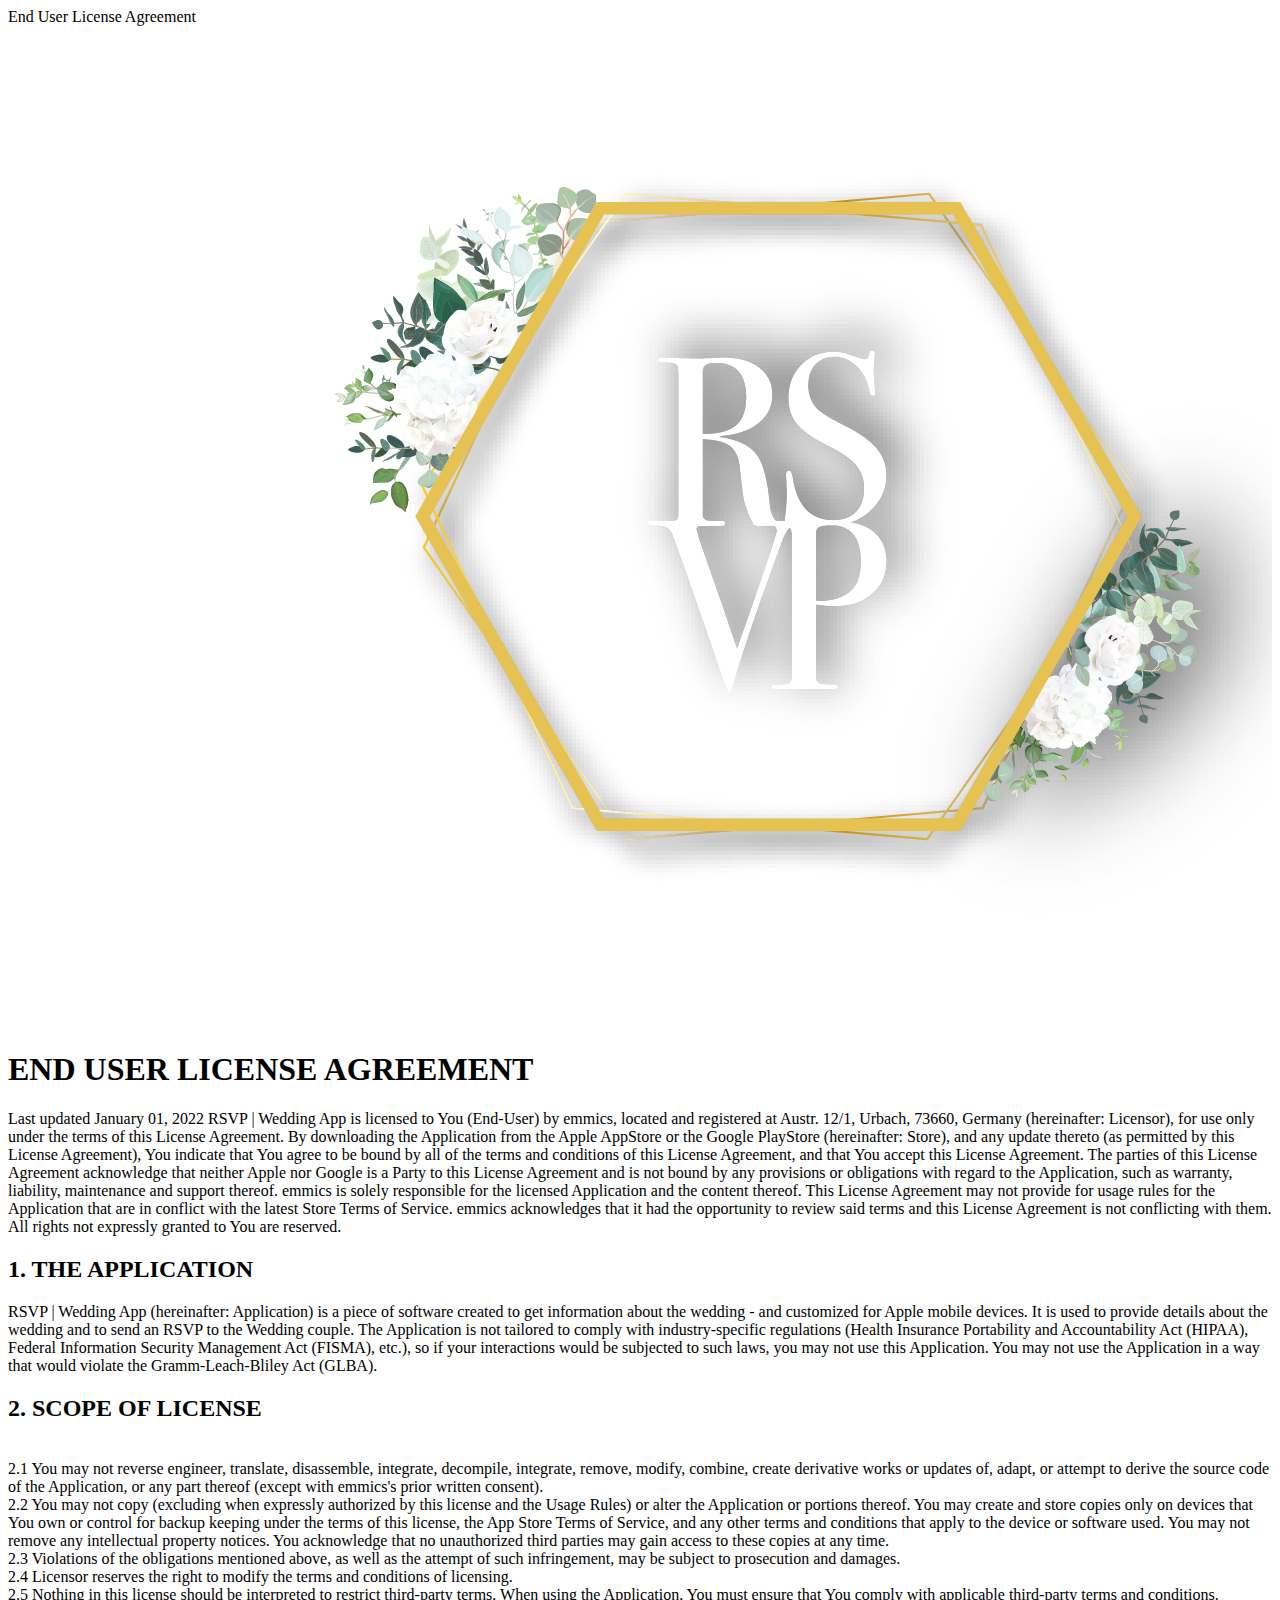
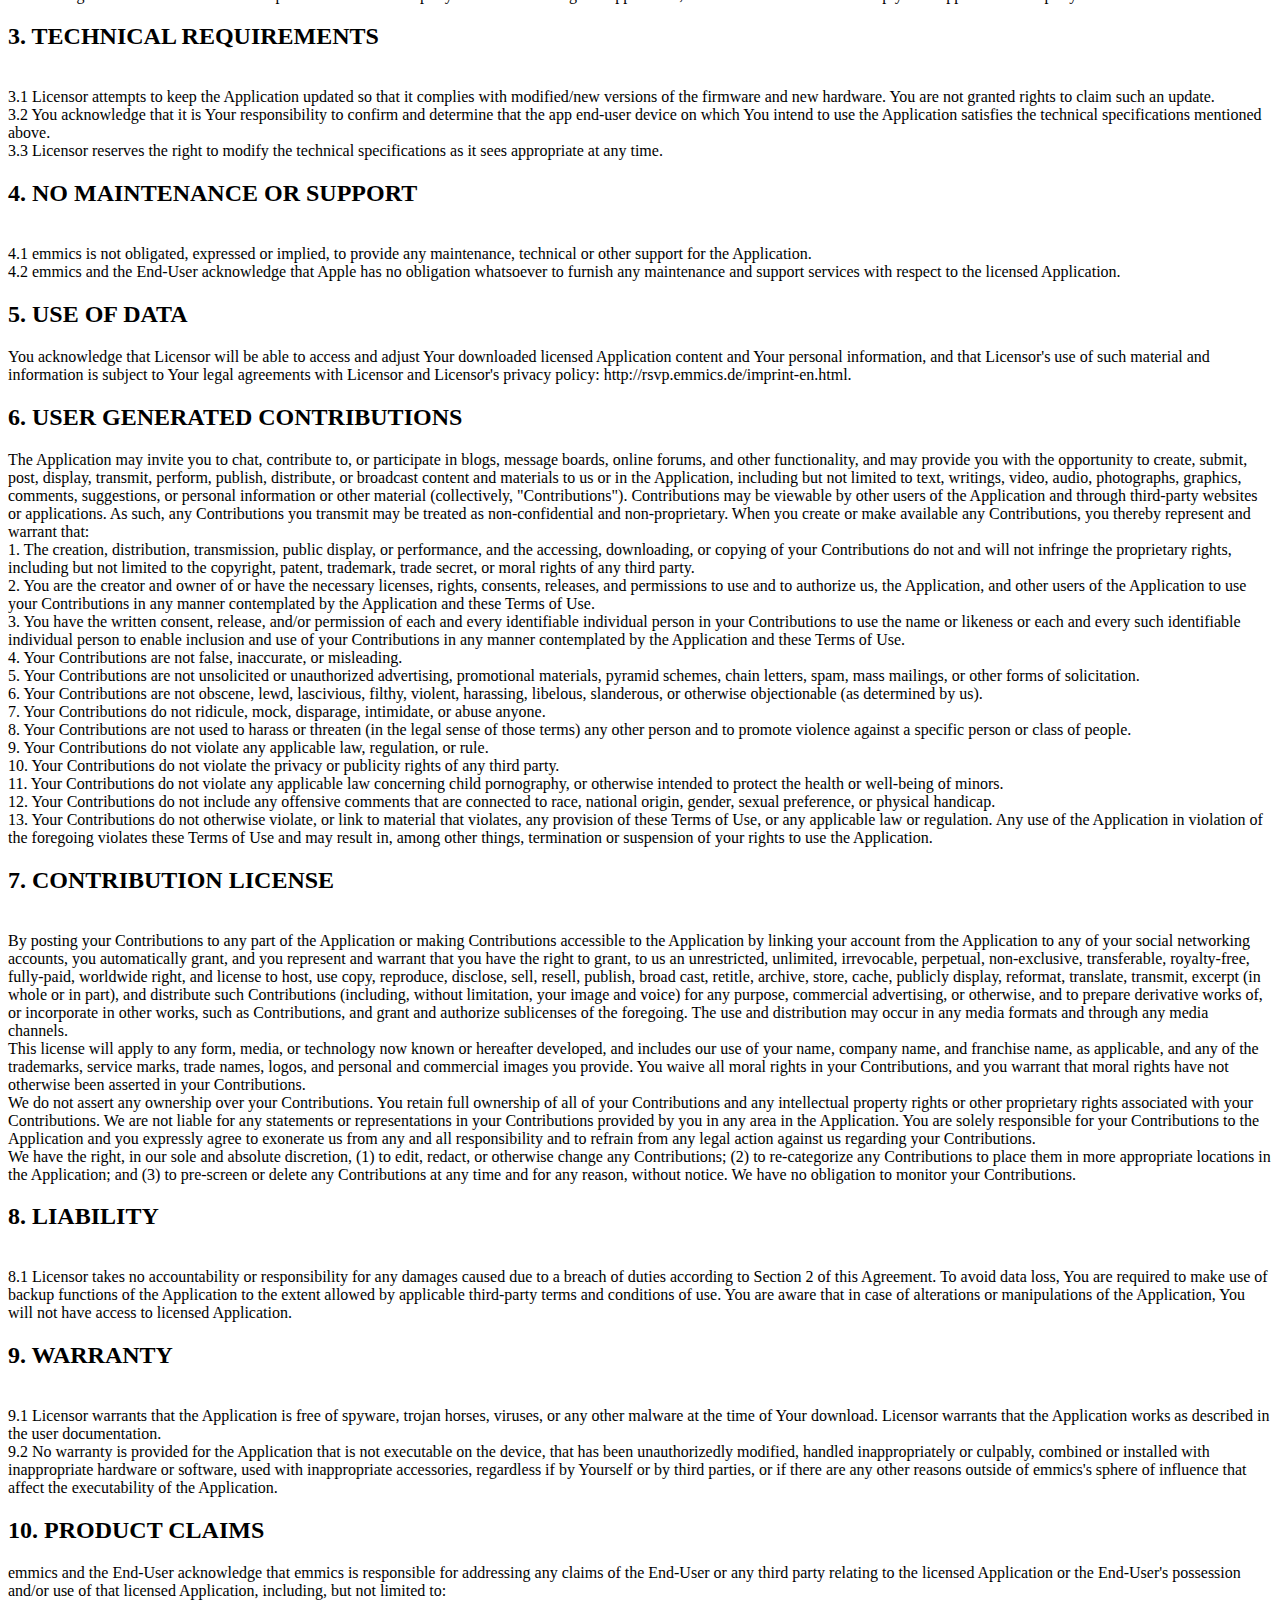
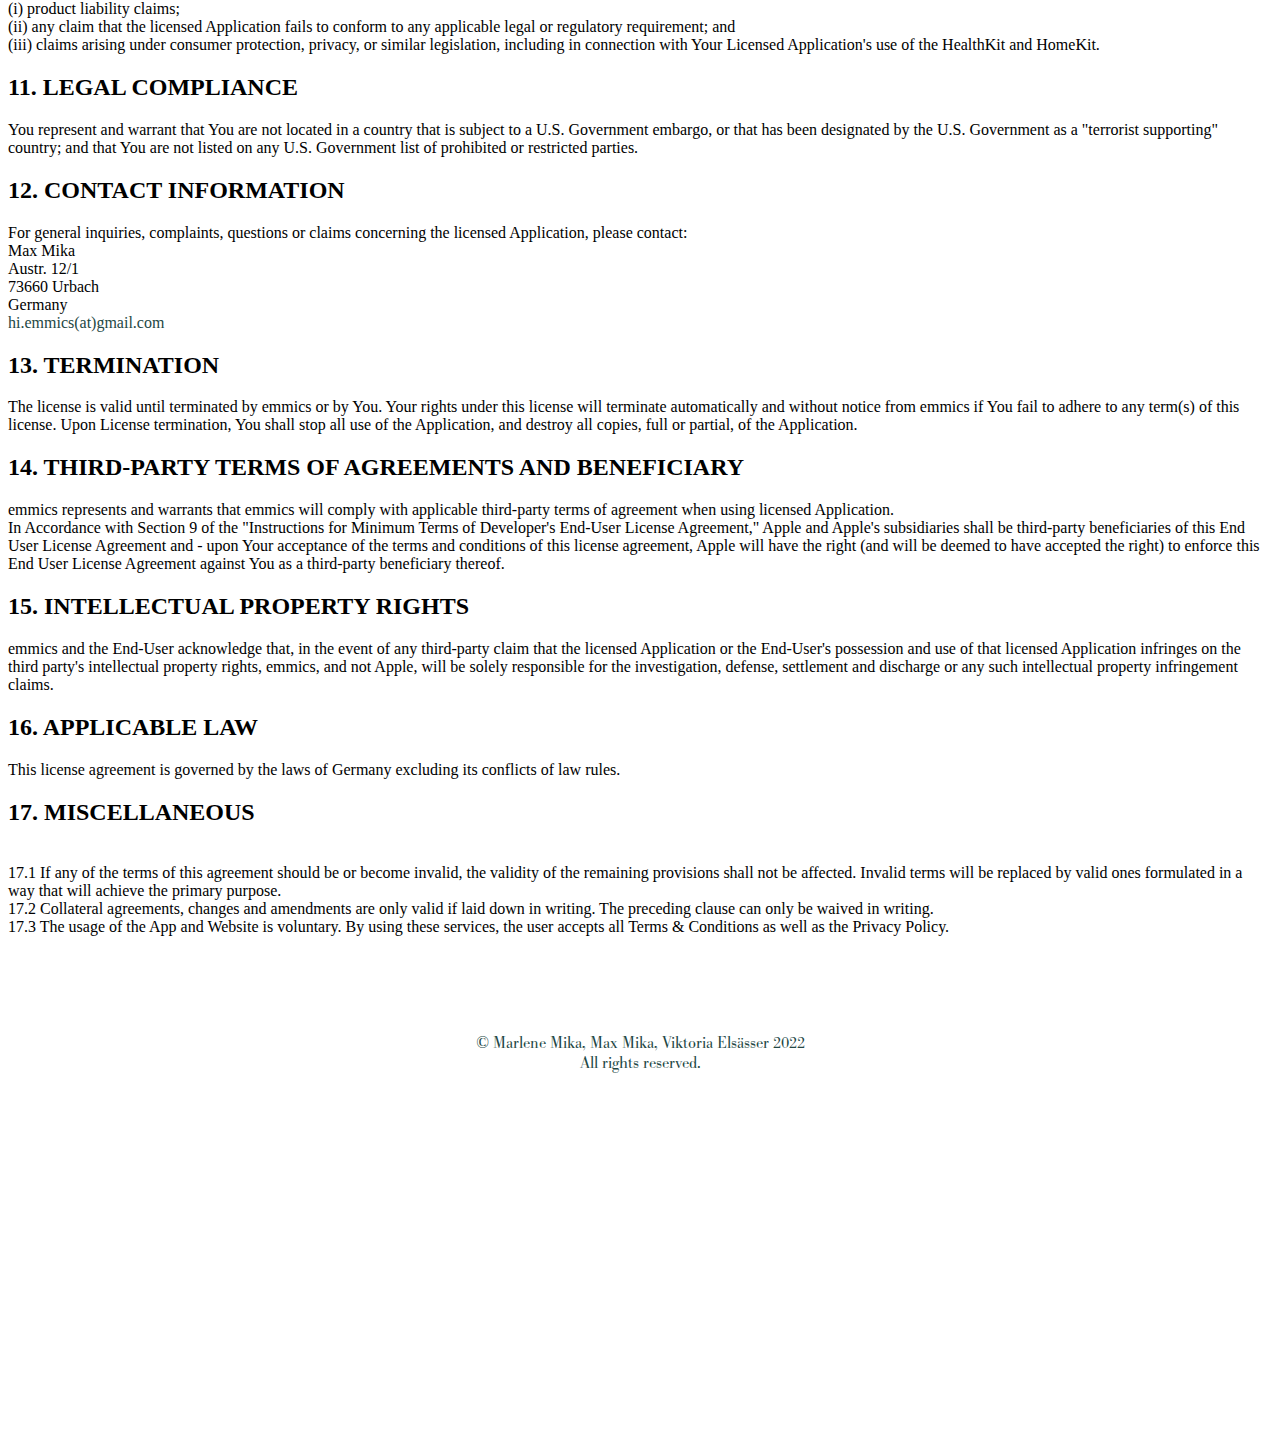
==== eula.html @ 958d6fd3 "* filled with content * moved legal texts" ====
<!DOCTYPE html>
<html>
    <head>
        <link rel="stylesheet" href="stylesheet.css">
        <link rel="shortcut icon" href="rsvplogo.png">
        <script src="script.js"></script>
        <meta charset="utf-8">
        <meta name="viewport" content= "width=device-width, initial-scale=1.0">
        <title>RSVP | Wedding App</title>
    </head>
        <div class="header">
            <div id="headertitle">
                End User License Agreement
            </div> 
            <div style="text-align: right;">
                <a href="index.html">
                    <img src="rsvplogo.png" alt="Home" id="headerlogo">
                </a>
            </div>
        </div>
    <body>

  <a id="tou"></a>
          <h1>END USER LICENSE AGREEMENT</h1>
  
  <div class="impressum">
          Last updated January 01, 2022
  
  
  
          RSVP | Wedding App is licensed to You (End-User) by emmics, located and registered at Austr. 12/1, Urbach, 73660, Germany (hereinafter: Licensor), for use only under the terms of this License Agreement. 
  
          By downloading the Application from the Apple AppStore or the Google PlayStore (hereinafter: Store), and any update thereto (as permitted by this License Agreement), You indicate that You agree to be bound by all of the terms and conditions of this License Agreement, and that You accept this License Agreement.
  
          The parties of this License Agreement acknowledge that neither Apple nor Google is a Party to this License Agreement and is not bound by any provisions or obligations with regard to the Application, such as warranty, liability, maintenance and support thereof. emmics is solely responsible for the licensed Application and the content thereof.
  
          This License Agreement may not provide for usage rules for the Application that are in conflict with the latest Store Terms of Service. emmics acknowledges that it had the opportunity to review said terms and this License Agreement is not conflicting with them.
  
          All rights not expressly granted to You are reserved.
  
  
          <h2>1. THE APPLICATION</h2>
  
          RSVP | Wedding App (hereinafter: Application) is a piece of software created to get information about the wedding - and customized for Apple mobile devices. It is used to provide details about the wedding and to send an RSVP to the Wedding couple.
  
          The Application is not tailored to comply with industry-specific regulations (Health Insurance Portability and Accountability Act (HIPAA), Federal Information Security Management Act (FISMA), etc.), so if your interactions would be subjected to such laws, you may not use this Application. You may not use the Application in a way that would violate the Gramm-Leach-Bliley Act (GLBA).
  
  
          <h2>2. SCOPE OF LICENSE</h2>
  <br>
          2.1  You may not reverse engineer, translate, disassemble, integrate, decompile, integrate, remove, modify, combine, create derivative works or updates of, adapt, or attempt to derive the source code of the Application, or any part thereof (except with emmics's prior written consent).
  <br>
          2.2  You may not copy (excluding when expressly authorized by this license and the Usage Rules) or alter the Application or portions thereof. You may create and store copies only on devices that You own or control for backup keeping under the terms of this license, the App Store Terms of Service, and any other terms and conditions that apply to the device or software used. You may not remove any intellectual property notices. You acknowledge that no unauthorized third parties may gain access to these copies at any time.
  <br>
          2.3  Violations of the obligations mentioned above, as well as the attempt of such infringement, may be subject to prosecution and damages.
  <br>
          2.4  Licensor reserves the right to modify the terms and conditions of licensing.
  <br>
          2.5  Nothing in this license should be interpreted to restrict third-party terms. When using the Application, You must ensure that You comply with applicable third-party terms and conditions.
  
  
          <h2>3. TECHNICAL REQUIREMENTS</h2>
  <br>
          3.1  Licensor attempts to keep the Application updated so that it complies with modified/new versions of the firmware and new hardware. You are not granted rights to claim such an update.
  <br>
          3.2  You acknowledge that it is Your responsibility to confirm and determine that the app end-user device on which You intend to use the Application satisfies the technical  specifications mentioned above.
  <br>
          3.3  Licensor reserves the right to modify the technical specifications as it sees appropriate at any time.
  <br>
  
          <h2>4. NO MAINTENANCE OR SUPPORT</h2>
  <br>
          4.1  emmics is not obligated, expressed or implied, to provide any maintenance, technical or other support for the Application.
  <br>
          4.2  emmics and the End-User acknowledge that Apple has no obligation whatsoever to furnish any maintenance and support services with respect to the licensed Application.
  
  
          <h2>5. USE OF DATA</h2>
  
          You acknowledge that Licensor will be able to access and adjust Your downloaded licensed Application content and Your personal information, and that Licensor's use of such material and information is subject to Your legal agreements with Licensor and Licensor's privacy policy: http://rsvp.emmics.de/imprint-en.html.
  
  
          <h2>6. USER GENERATED CONTRIBUTIONS</h2>
  
          The Application may invite you to chat, contribute to, or participate in blogs, message boards, online forums, and other functionality, and may provide you with the opportunity to create, submit, post, display, transmit, perform, publish, distribute, or broadcast content and materials to us or in the Application, including but not limited to text, writings, video, audio, photographs, graphics, comments, suggestions, or personal information or other material (collectively, "Contributions"). Contributions may be viewable by other users of the Application and through third-party websites or applications. As such, any Contributions you transmit may be treated as non-confidential and non-proprietary. When you create or make available any Contributions, you thereby represent and warrant that:
  <br>
          1. The creation, distribution, transmission, public display, or performance, and the accessing, downloading, or copying of your Contributions do not and will not infringe the proprietary rights, including but not limited to the copyright, patent, trademark, trade secret, or moral rights of any third party.
     <br>     2. You are the creator and owner of or have the necessary licenses, rights, consents, releases, and permissions to use and to authorize us, the Application, and other users of the Application to use your Contributions in any manner contemplated by the Application and these Terms of Use.
     <br>     3. You have the written consent, release, and/or permission of each and every identifiable individual person in your Contributions to use the name or likeness or each and every such identifiable individual person to enable inclusion and use of your Contributions in any manner contemplated by the Application and these Terms of Use.
     <br>     4. Your Contributions are not false, inaccurate, or misleading.
         <br> 5. Your Contributions are not unsolicited or unauthorized advertising, promotional materials, pyramid schemes, chain letters, spam, mass mailings, or other forms of solicitation.
          <br>6. Your Contributions are not obscene, lewd, lascivious, filthy, violent, harassing, libelous, slanderous, or otherwise objectionable (as determined by us).
          <br>7. Your Contributions do not ridicule, mock, disparage, intimidate, or abuse anyone.
          <br>8. Your Contributions are not used to harass or threaten (in the legal sense of those terms) any other person and to promote violence against a specific person or class of people.
          <br>9. Your Contributions do not violate any applicable law, regulation, or rule.
          <br>10. Your Contributions do not violate the privacy or publicity rights of any third party.
          <br>11. Your Contributions do not violate any applicable law concerning child pornography, or otherwise intended to protect the health or well-being of minors.
          <br>12. Your Contributions do not include any offensive comments that are connected to race, national origin, gender, sexual preference, or physical handicap.
          <br>13. Your Contributions do not otherwise violate, or link to material that violates, any provision of these Terms of Use, or any applicable law or regulation.
  
          Any use of the Application in violation of the foregoing violates these Terms of Use and may result in, among other things, termination or suspension of your rights to use the Application.
  
  
          <h2>7. CONTRIBUTION LICENSE</h2>
  <br>
          By posting your Contributions to any part of the Application or making Contributions accessible to the Application by linking your account from the Application to any of your social networking accounts, you automatically grant, and you represent and warrant that you have the right to grant, to us an unrestricted, unlimited, irrevocable, perpetual, non-exclusive, transferable, royalty-free, fully-paid, worldwide right, and license to host, use copy, reproduce, disclose, sell, resell, publish, broad cast, retitle, archive, store, cache, publicly display, reformat, translate, transmit, excerpt (in whole or in part), and distribute such Contributions (including, without limitation, your image and voice) for any purpose, commercial advertising, or otherwise, and to prepare derivative works of, or incorporate in other works, such as Contributions, and grant and authorize sublicenses of the foregoing. The use and distribution may occur in any media formats and through any media channels.
  <br>
          This license will apply to any form, media, or technology now known or hereafter developed, and includes our use of your name, company name, and franchise name, as applicable, and any of the trademarks, service marks, trade names, logos, and personal and commercial images you provide. You waive all moral rights in your Contributions, and you warrant that moral rights have not otherwise been asserted in your Contributions.
  <br>
          We do not assert any ownership over your Contributions. You retain full ownership of all of your Contributions and any intellectual property rights or other proprietary rights associated with your Contributions. We are not liable for any statements or representations in your Contributions provided by you in any area in the Application. You are solely responsible for your Contributions to the Application and you expressly agree to exonerate us from any and all responsibility and to refrain from any legal action against us regarding your Contributions.
  <br>
          We have the right, in our sole and absolute discretion, (1) to edit, redact, or otherwise change any Contributions; (2) to re-categorize any Contributions to place them in more appropriate locations in the Application; and (3) to pre-screen or delete any Contributions at any time and for any reason, without notice. We have no obligation to monitor your Contributions.
  
  <br>
          <h2>8. LIABILITY</h2>
  <br>
          8.1  Licensor takes no accountability or responsibility for any damages caused due to a breach of duties according to Section 2 of this Agreement. To avoid data loss, You are required to make use of backup functions of the Application to the extent allowed by applicable third-party terms and conditions of use. You are aware that in case of alterations or manipulations of the Application, You will not have access to licensed Application.
  
  
          <h2>9. WARRANTY</h2>
  <br>
          9.1  Licensor warrants that the Application is free of spyware, trojan horses, viruses, or any other malware at the time of Your download. Licensor warrants that the Application works as described in the user documentation.
  <br>
          9.2  No warranty is provided for the Application that is not executable on the device, that has been unauthorizedly modified, handled inappropriately or culpably, combined or installed with inappropriate hardware or software, used with inappropriate accessories, regardless if by Yourself or by third parties, or if there are any other reasons outside of emmics's sphere of influence that affect the executability of the Application.
  <br>
          <h2>10. PRODUCT CLAIMS</h2>
  
          emmics and the End-User acknowledge that emmics is responsible for addressing any claims of the End-User or any third party relating to the licensed Application or the End-User's possession and/or use of that licensed Application, including, but not limited to:
  <br>
          (i) product liability claims;
  <br>
          (ii) any claim that the licensed Application fails to conform to any applicable legal or regulatory requirement; and
  <br>
          (iii) claims arising under consumer protection, privacy, or similar legislation, including in connection with Your Licensed Application's use of the HealthKit and HomeKit.
  <br>
  
          <h2>11. LEGAL COMPLIANCE</h2>
  
          You represent and warrant that You are not located in a country that is subject to a U.S. Government embargo, or that has been designated by the U.S. Government as a "terrorist supporting" country; and that You are not listed on any U.S. Government list of prohibited or restricted parties.
  
  
          <h2>12. CONTACT INFORMATION                  </h2>
  
          For general inquiries, complaints, questions or claims concerning the licensed Application, please contact:<br>
          Max Mika<br>
          Austr. 12/1<br>
          73660 Urbach<br>
          Germany<br>
          <a style="color:#234744" href="mailto:hi.emmics(at)gmail.com">hi.emmics(at)gmail.com</a><br>
  
  
          <h2>13. TERMINATION</h2>
  
          The license is valid until terminated by emmics or by You. Your rights under this license will terminate automatically and without notice from emmics if You fail to adhere to any term(s) of this license. Upon License termination, You shall stop all use of the Application, and destroy all copies, full or partial, of the Application.
  
  
          <h2>14. THIRD-PARTY TERMS OF AGREEMENTS AND BENEFICIARY</h2>
  
          emmics represents and warrants that emmics will comply with applicable third-party terms of agreement when using licensed Application.
  <br>
          In Accordance with Section 9 of the "Instructions for Minimum Terms of Developer's End-User License Agreement," Apple and Apple's subsidiaries shall be third-party beneficiaries of this End User License Agreement and - upon Your acceptance of the terms and conditions of this license agreement, Apple will have the right (and will be deemed to have accepted the right) to enforce this End User License Agreement against You as a third-party beneficiary thereof.
  
  
          <h2>15. INTELLECTUAL PROPERTY RIGHTS</h2>
  
          emmics and the End-User acknowledge that, in the event of any third-party claim that the licensed Application or the End-User's possession and use of that licensed Application infringes on the third party's intellectual property rights, emmics, and not Apple, will be solely responsible for the investigation, defense, settlement and discharge or any such intellectual property infringement claims.
  
  
          <h2>16. APPLICABLE LAW</h2>
  
          This license agreement is governed by the laws of Germany excluding its conflicts of law rules.
  
  
          <h2>17. MISCELLANEOUS</h2>
  <br>
          17.1  If any of the terms of this agreement should be or become invalid, the validity of the remaining provisions shall not be affected. Invalid terms will be replaced by valid ones formulated in a way that will achieve the primary purpose.
      <br>                 
          17.2  Collateral agreements, changes and amendments are only valid if laid down in writing. The preceding clause can only be waived in writing.
  <br>
          17.3  The usage of the App and Website is voluntary. By using these services, the user accepts all Terms & Conditions as well as the Privacy Policy.
      <br>
          </div>
<br/><br/></br><br/>
        <hr style="margin-left: 7.5rem; margin-right: 7.5rem;">
        <p style="text-align: center; color: #234744; font-family: 'BodoniBook';">
            &copy; Marlene Mika, Max Mika, Viktoria Elsässer 2022<br>
            All rights reserved.
        </p>
</br><br/>
<footer>
        <div>
            <br/>
            <br/>
        <a href="imprint-de.html">
            <p style="text-align: center" id="footertext">Impressum und Datenschutzerklärung (DE)</p><br/>
        </a>

        <a href="imprint-en.html">
            <p style="text-align: center" id="footertext">Legal notice and Privacy Statement (EN)</p><br/>
        </a>
        
        <a href="eula.html">
            <p style="text-align: center" id="footertext">End User License Agreement (EN)</p><br/>
        </a>
        
        <a href="thirdparty.html">
            <p style="text-align: center" id="footertext">Third Party Software (EN)</p><br/>
        </a>
    </div>
    </footer>
    </body>
</html>
---- stylesheet.css ----
@font-face {
    font-family: "BodoniBook";
    src: url('Bodoni\ BE\ Light\ Regular.otf');
}

.content {
    padding-left:25%;
    padding-right:25%;
    display: flex;
}

.picture{
    width: 50%;
}

.text {
    width: 50%;
    font-family: "BodoniBook";
    color: white;
    font-size: 1.25vw;
}

.paddingv{
    width: 2vw;
}

.paddingh {
    height: 2vh;
}

#teaserpicture {
    text-align: center;
    padding-left:25%;
    padding-right:25%;
}

.heading {
    font-family: "BodoniBook";
    font-size: 2.5vw;
}

#hero {
    color: #BCA569;
    font-family: "BodoniBook";
    text-align: center;
    font-size: 5vw;
    padding-left:25%;
    padding-right:25%;
    padding-bottom: 80px;
    hyphens: auto;
}

#subhero {
    color: white;
    font-family: "BodoniBook";
    text-align: center;
    font-size: 2.5vw;
    padding-left:25%;
    padding-right:25%;
    hyphens: auto;
}

#container {
    background-color: #234744;
}

.button, button:not(:hover), button:not(:active) {
    text-align: center;
    font-size: 1.5vw;
    font-family: "BodoniBook";
    padding: 1rem;
    border: 1px solid;
    border-color: white;
    border-radius: 8px;
    color: white;
    background-color: #234744;
}

.button:hover {
    border-color: #BCA569;
    background: #BCA569;
    outline: none;
}

.button:active{
    background: #968454;
}

#buttondiv {
    text-align: center;
    padding-bottom: 8vh;
}

hr {
    margin-left: 25%;
    margin-right: 25%;
    height: 1px;
    background-color: white;
    border: none;
}

.appStoreButton {
    width: 50%;
}

a {
    color: white;
    text-decoration: none;
}
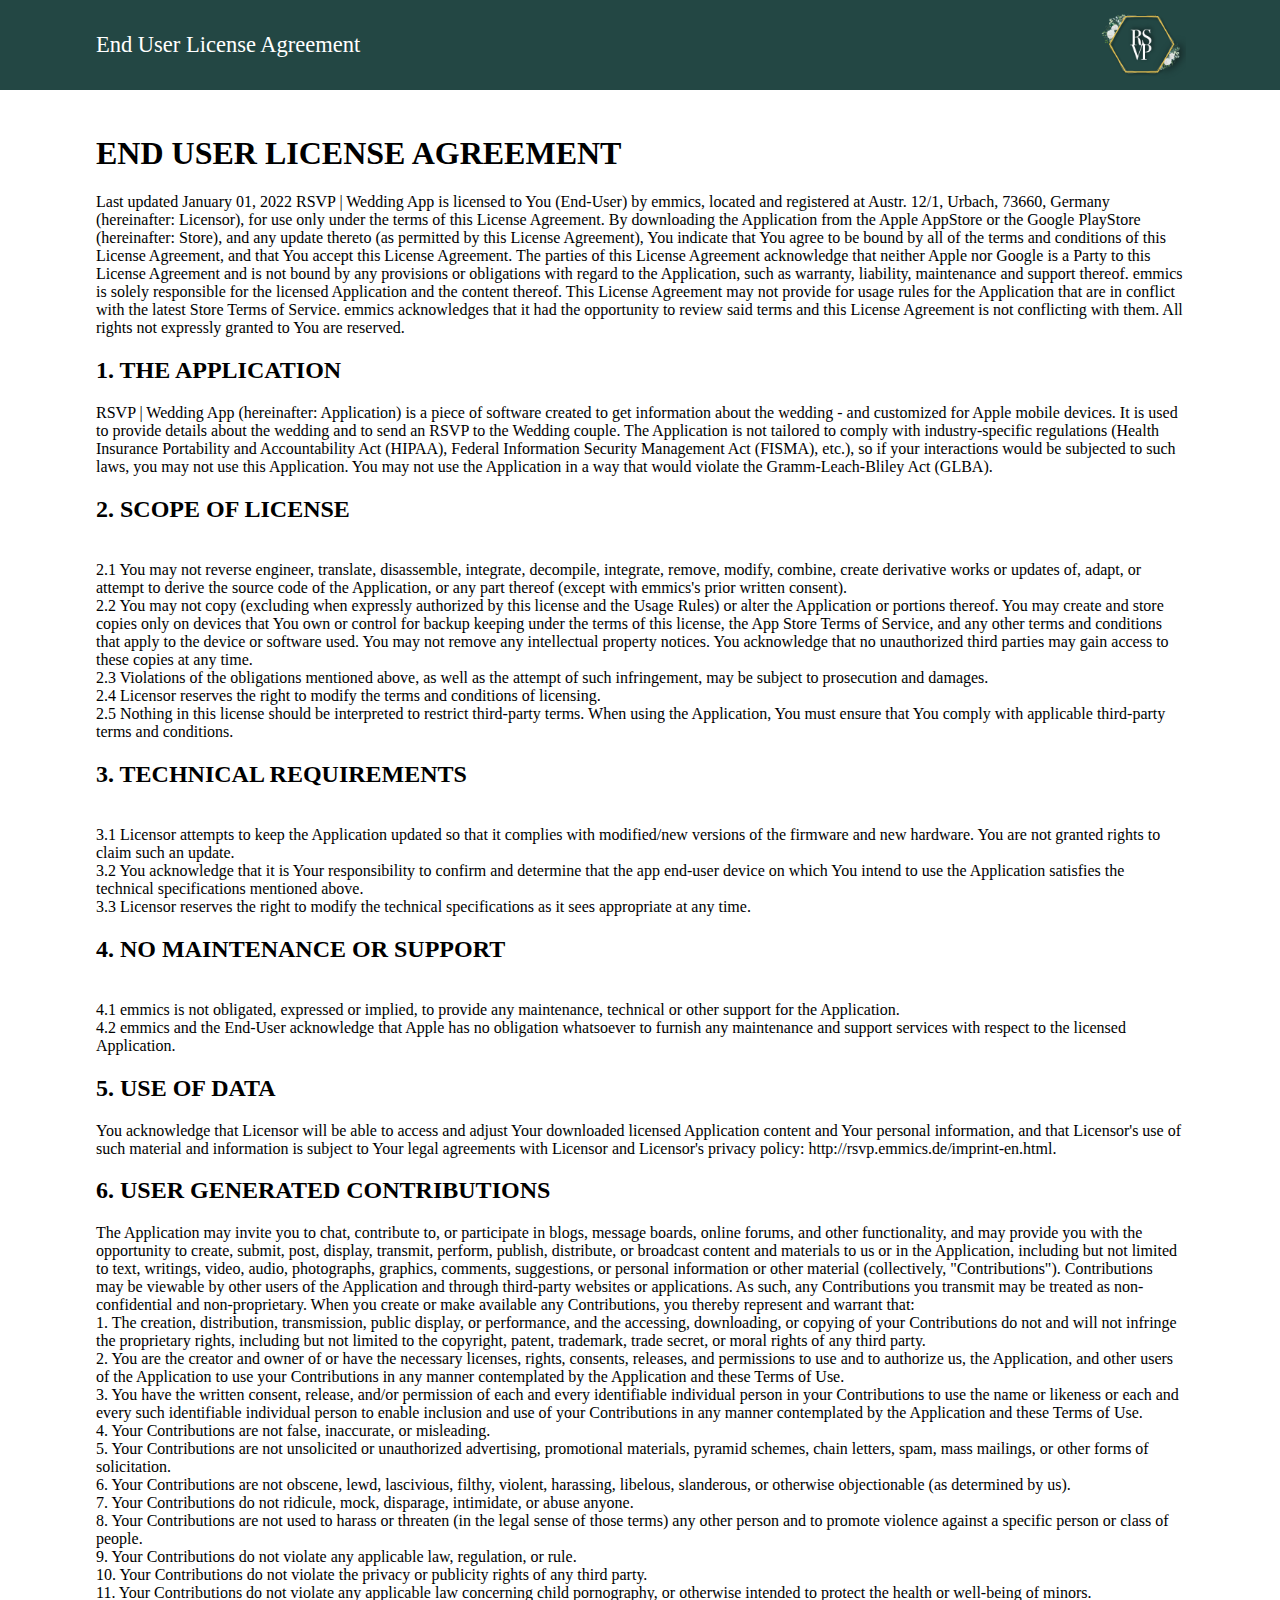
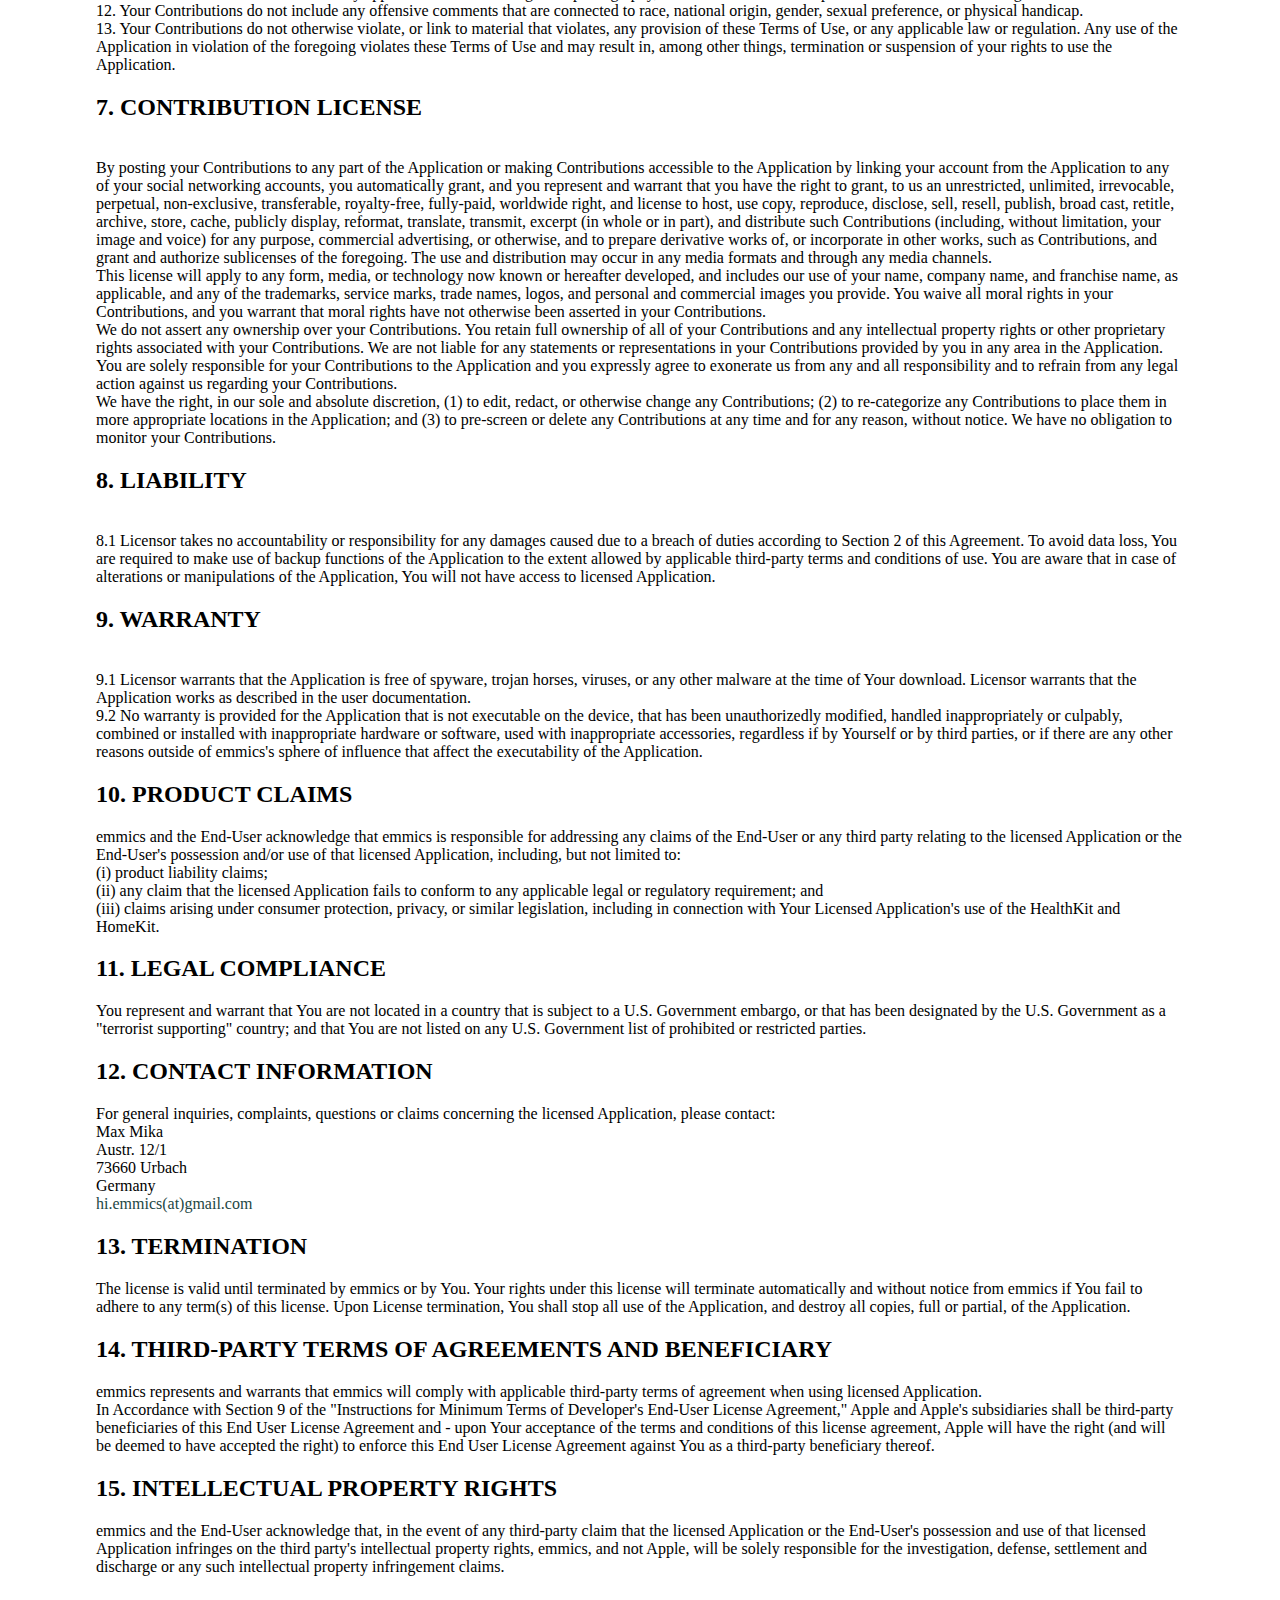
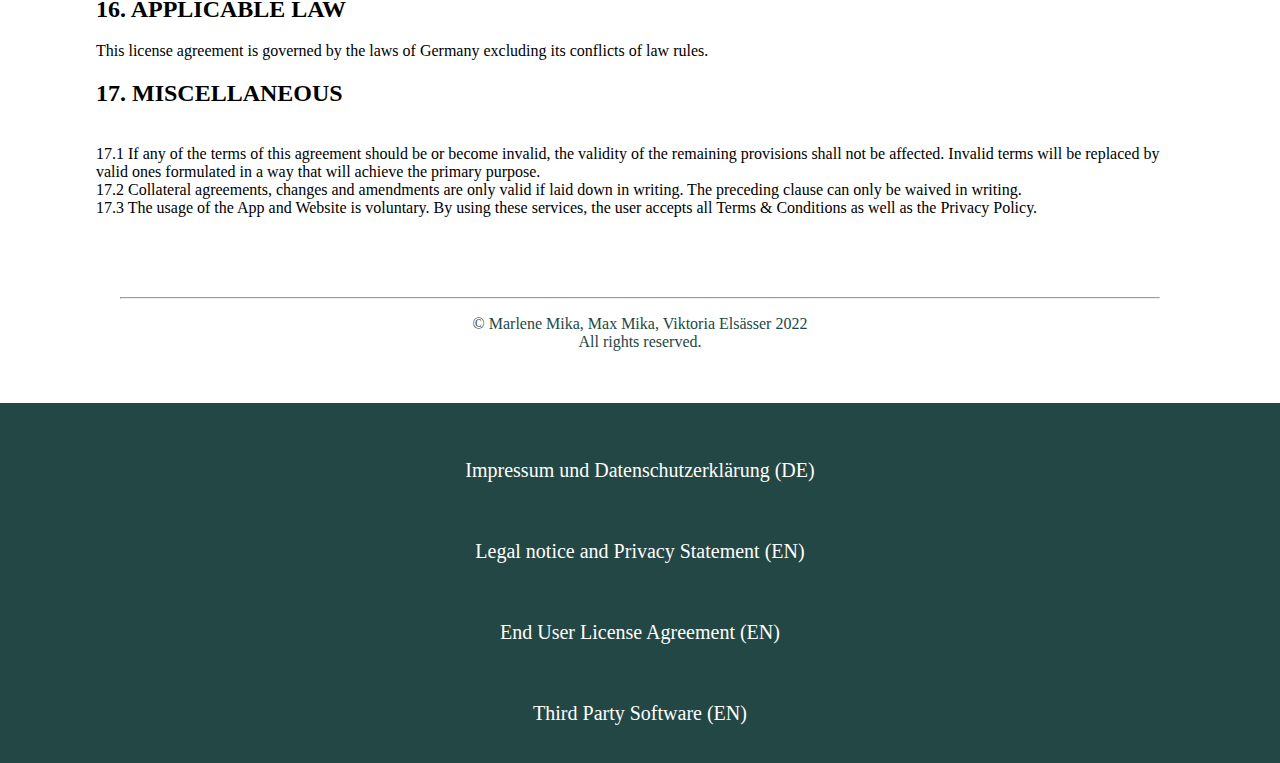
==== commit 4afaa558: "* moved images to img folder * added app screenshots" ====
--- a/eula.html
+++ b/eula.html
@@ -1,8 +1,8 @@
 <!DOCTYPE html>
 <html>
     <head>
-        <link rel="stylesheet" href="stylesheet.css">
-        <link rel="shortcut icon" href="rsvplogo.png">
+        <link rel="stylesheet" href="stylesheet-legal.css">
+        <link rel="shortcut icon" href="img/rsvplogo.png">
         <script src="script.js"></script>
         <meta charset="utf-8">
         <meta name="viewport" content= "width=device-width, initial-scale=1.0">
@@ -14,7 +14,7 @@
             </div> 
             <div style="text-align: right;">
                 <a href="index.html">
-                    <img src="rsvplogo.png" alt="Home" id="headerlogo">
+                    <img src="img/rsvplogo.png" alt="Home" id="headerlogo">
                 </a>
             </div>
         </div>
--- a/stylesheet-legal.css
+++ b/stylesheet-legal.css
@@ -0,0 +1,166 @@
+@font-face {
+    font-family: "BodoniBook";
+    src: url('./fonts/Bodoni\ BE\ Light\ Regular.otf');
+}
+html,body {
+    margin:0;
+    padding:0;
+    overflow-x:hidden;
+}
+
+h1 {
+    margin-top: 15vh
+}
+.text {
+    font-family: "BodoniBook";
+    color: #999999;
+    font-weight: lighter;
+    font-size: 1.5rem;
+    text-align: center;
+    padding-left: 2.5rem;
+    padding-right: 2.5rem;
+}
+
+@font-face {
+    font-family: "Bromello";
+    src: url('./fonts/bromello-Regular.ttf');
+}
+
+.semanticlines {
+    margin: -1rem;
+    font-family: "BodoniBook";
+    color: #999999;
+    font-weight: lighter;
+    font-size: 1.5rem;
+    text-align: center;
+}
+
+#signature {
+    font-family: "Bromello";
+    color: #BCA569;
+    font-size: 10vmin;
+    text-align: center;
+    padding-bottom: 5rem;
+}
+
+#cyrillic {
+    font-family: "BodoniBookCyrillic";
+    src: url('/fonts/Bodoni\ Cyrillic.ttf');
+    color: #999999;
+    font-size: 1.5rem;
+    text-align: center;
+    margin-left: 2.5rem;
+    margin-right: 2.5rem;
+}
+
+#logo {
+    margin-top: -17.5%;
+    text-align: center;
+    padding-bottom: 2.5rem;
+}
+
+footer {
+    display: flex;
+    min-height: 200px;
+    background-color: #234744;
+    align-items: center;
+    justify-content: center;
+    padding-left: 7.5%;
+    padding-right: 7.5%;
+}
+
+footer p {
+    font-family: "BodoniBook";
+    color: white;
+    font-size: 1.25rem;
+}
+
+body * {
+    box-sizing: border-box;
+    position: relative;
+}
+
+body {
+    margin: 0px;
+}
+
+.appStoreButton {
+    margin-left: 25px;
+    margin-right: 25px;
+    margin-bottom: 25px;
+    height: 60px;
+}
+
+a {
+    color: white;
+    text-decoration: none;
+}
+
+.header {
+    background-color: #234744;
+    color: white;
+    font-family: "BodoniBook";
+    overflow: hidden;
+    display: flex;
+    width: 100%;
+    height: 10vh;
+    vertical-align: middle;
+    padding-right: 7.5%;
+    padding-left: 7.5%;
+    position: fixed;
+    z-index: 1;
+}
+
+h1 {
+    padding-left: 7.5%;
+    font-family: "BodoniBook";
+    padding-right: 7.5%;
+}
+
+h3  {
+    padding-left: 7.5%;
+    font-family: "BodoniBook";
+    padding-right: 7.5%;
+}
+
+.impressum {
+    text-align: left;
+    font-family: "BodoniBook";
+    font-size: 1rem;
+    padding-left: 7.5%;
+    padding-right: 7.5%;
+}
+
+#headertitle {
+    font-size: 2.5vh;
+    
+    width: 80vw;
+    display: flex;
+    justify-content: center;
+    align-content: center;
+    flex-direction: column;
+}
+
+#headerlogo {
+    padding-left: 2%;
+    height: 10vh;
+    text-align: right;
+    display: flex;
+    justify-content: center;
+    align-content: center;
+    flex-direction: column;
+}
+
+@media (min-width: 576px) and (max-width: 767.98px) {
+    .cf7_custom_style_1 {
+       padding-left: 10%;
+       padding-right: 10%;
+    }
+ }
+ 
+ @media only screen and (max-width: 600px) {
+    .cf7_custom_style_1 {
+       padding-left: 0;
+       padding-right: 0;
+    }
+ }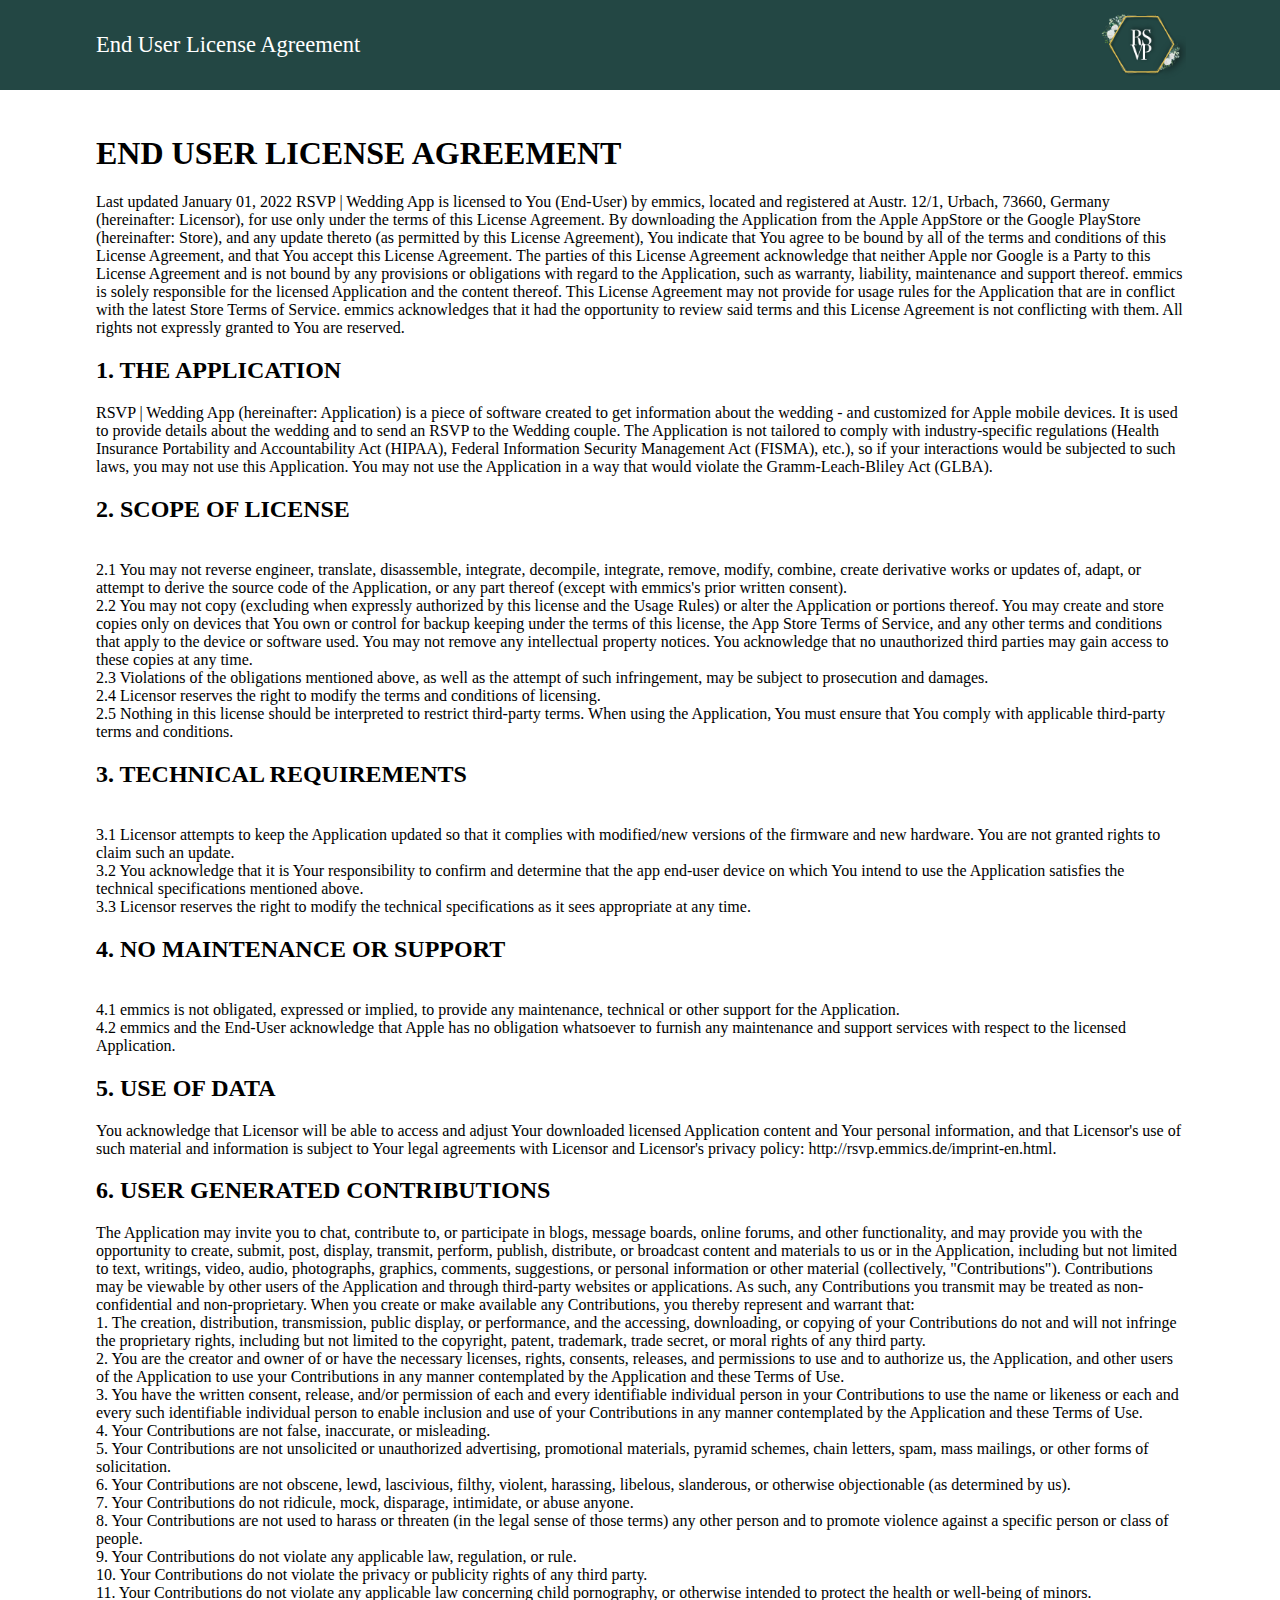
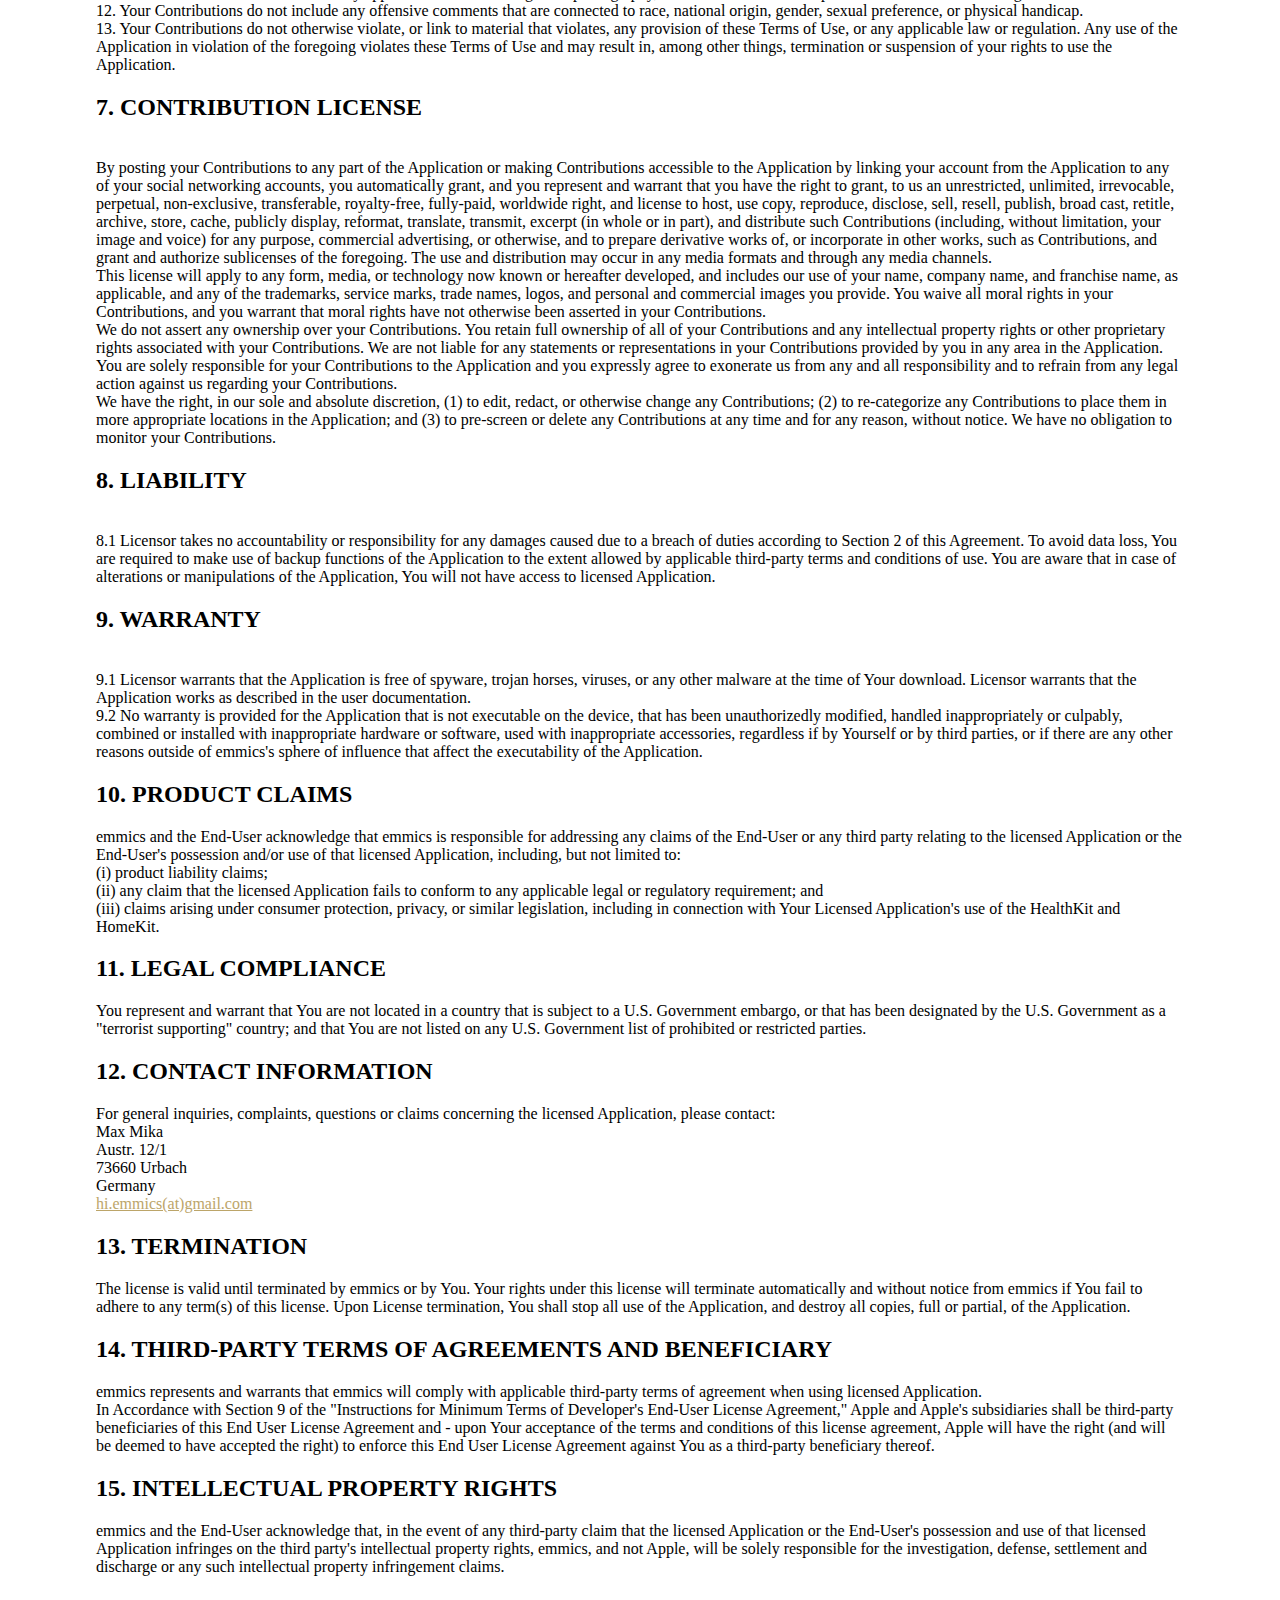
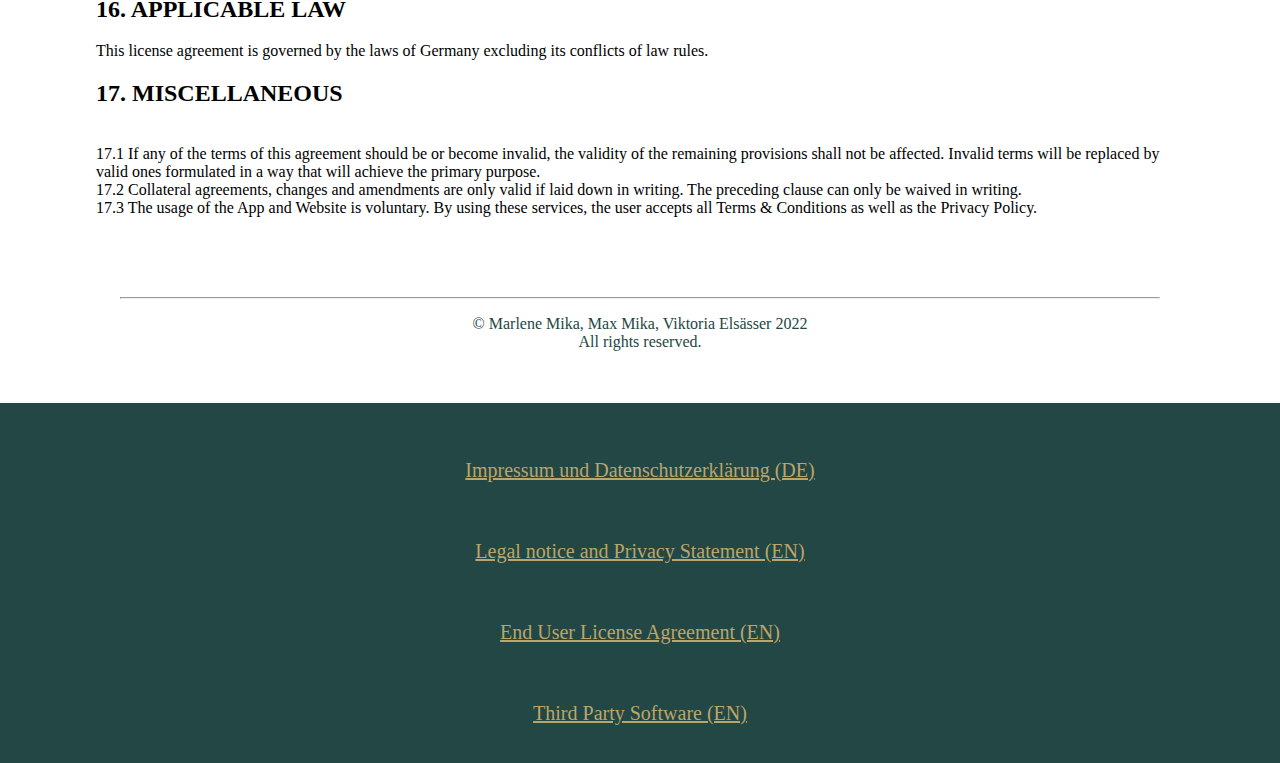
==== commit 437851b6: "* updated <a> style * added android licenses" ====
--- a/eula.html
+++ b/eula.html
@@ -146,7 +146,7 @@
           Austr. 12/1<br>
           73660 Urbach<br>
           Germany<br>
-          <a style="color:#234744" href="mailto:hi.emmics(at)gmail.com">hi.emmics(at)gmail.com</a><br>
+          <a href="mailto:hi.emmics(at)gmail.com">hi.emmics(at)gmail.com</a><br>
   
   
           <h2>13. TERMINATION</h2>
--- a/stylesheet-legal.css
+++ b/stylesheet-legal.css
@@ -92,8 +92,10 @@
 }
 
 a {
-    color: white;
-    text-decoration: none;
+    text-decoration-color: #BCA569;
+}
+a, a > p {
+    color: #BCA569;
 }
 
 .header {
@@ -150,6 +152,17 @@
     align-content: center;
     flex-direction: column;
 }
+ul {
+    list-style: none; /* Remove default bullets */
+  }
+ul li::before {
+    content: "\2022";  /* Add content: \2022 is the CSS Code/unicode for a bullet */
+    color: #234744; /* Change the color */
+    font-weight: bold; /* If you want it to be bold */
+    display: inline-block; /* Needed to add space between the bullet and the text */ 
+    width: 1em; /* Also needed for space (tweak if needed) */
+    margin-left: -1em; /* Also needed for space (tweak if needed) */
+  }
 
 @media (min-width: 576px) and (max-width: 767.98px) {
     .cf7_custom_style_1 {
